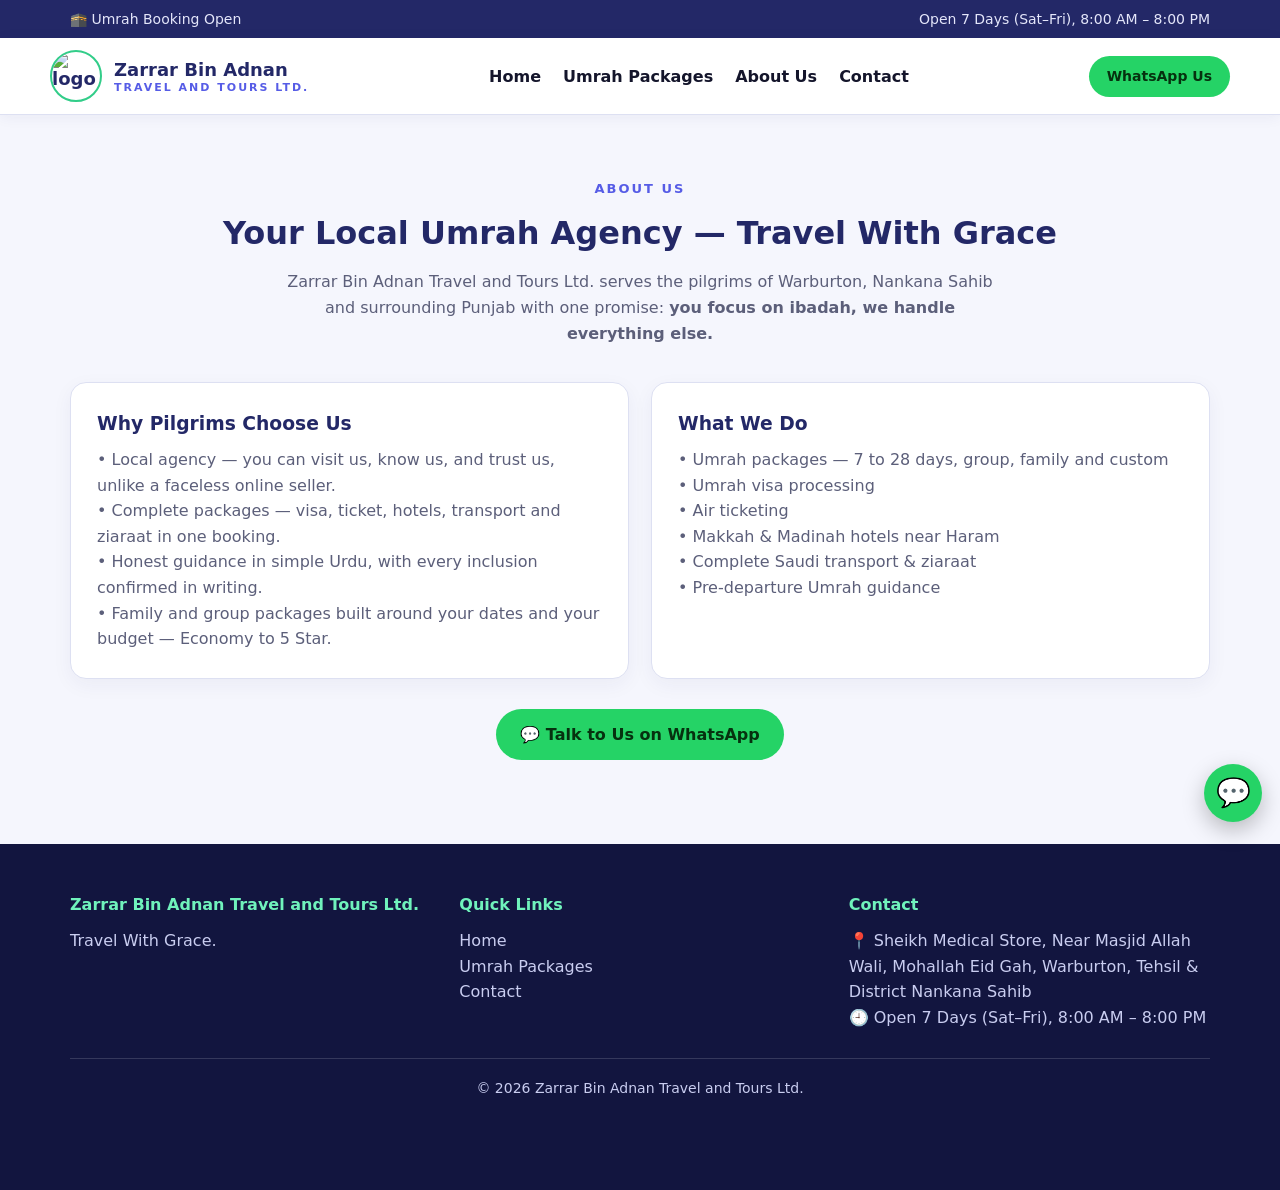
==== about.html @ 6350f5c7 "Zarrar Bin Adnan Travel and Tours website - finalized build (zbatravels.com)" ====
<!DOCTYPE html>
<html lang="en">
<head>
<meta charset="UTF-8"><meta name="viewport" content="width=device-width, initial-scale=1.0">
<title>About Us | Zarrar Bin Adnan Travel and Tours Ltd. — Warburton, Nankana Sahib</title>
<meta name="description" content="Zarrar Bin Adnan Travel and Tours Ltd. — your local Umrah agency in Warburton, District Nankana Sahib. Complete Umrah packages with personal, honest service. Travel With Grace.">
<link rel="canonical" href="https://www.zbatravels.com/about.html">
<link rel="icon" href="assets/logo.jpg"><link rel="stylesheet" href="assets/styles.css">
</head>
<body>
<div class="topbar"><div class="wrap"><div>🕋 Umrah Booking Open</div><div data-config="officeHours"></div></div></div>
<header class="site"><div class="wrap nav">
<a class="brand" href="index.html"><img src="assets/logo.jpg" alt="logo"><span>Zarrar Bin Adnan<small>Travel and Tours Ltd.</small></span></a>
<nav class="menu"><a href="index.html">Home</a><a href="packages.html">Umrah Packages</a><a href="about.html">About Us</a><a href="contact.html">Contact</a></nav>
<a class="btn btn-wa btn-sm" data-wa="Assalam-o-Alaikum, I want Umrah package details.">WhatsApp Us</a>
</div></header>
<section><div class="wrap">
<div class="kicker">About Us</div>
<h2 class="title">Your Local Umrah Agency — Travel With Grace</h2>
<p class="sub">Zarrar Bin Adnan Travel and Tours Ltd. serves the pilgrims of Warburton, Nankana Sahib and surrounding Punjab with one promise: <b>you focus on ibadah, we handle everything else.</b></p>
<div class="grid grid-2">
<div class="card"><h3>Why Pilgrims Choose Us</h3><p>• Local agency — you can visit us, know us, and trust us, unlike a faceless online seller.<br>• Complete packages — visa, ticket, hotels, transport and ziaraat in one booking.<br>• Honest guidance in simple Urdu, with every inclusion confirmed in writing.<br>• Family and group packages built around your dates and your budget — Economy to 5 Star.</p></div>
<div class="card"><h3>What We Do</h3><p>• Umrah packages — 7 to 28 days, group, family and custom<br>• Umrah visa processing<br>• Air ticketing<br>• Makkah & Madinah hotels near Haram<br>• Complete Saudi transport & ziaraat<br>• Pre-departure Umrah guidance</p></div>
</div>
<p style="text-align:center;margin-top:30px"><a class="btn btn-wa" data-wa="Assalam-o-Alaikum, mujhe Umrah package ki details chahiye.">💬 Talk to Us on WhatsApp</a></p>
</div></section>
<footer><div class="wrap"><div class="grid grid-3">
<div><h4>Zarrar Bin Adnan Travel and Tours Ltd.</h4><p>Travel With Grace.</p></div>
<div><h4>Quick Links</h4><p><a href="index.html">Home</a><br><a href="packages.html">Umrah Packages</a><br><a href="contact.html">Contact</a></p></div>
<div><h4>Contact</h4><p>📍 <span data-config="officeAddress"></span><br>🕘 <span data-config="officeHours"></span></p></div>
</div><div class="copyright">© <span id="year"></span> Zarrar Bin Adnan Travel and Tours Ltd.</div></div></footer>
<a class="float-wa" data-wa="Assalam-o-Alaikum, I want Umrah package details.">💬</a>
<div class="mobilebar"><a class="pk" href="packages.html">📦 Packages</a><a class="wa" data-wa="Assalam-o-Alaikum, mujhe Umrah package ki price chahiye.">💬 WhatsApp — Get Price</a></div>
<script src="assets/config.js"></script>
<script src="assets/motion.js"></script>
</body></html>
---- assets/styles.css ----
:root{
  --green:#232867; --green2:#565ce6; --gold:#32cd89; --gold2:#70f2bc;
  --ink:#14152b; --muted:#5c5f7a; --bg:#f5f6fd; --card:#ffffff; --line:#dde0f2;
  --wa:#25d366; --radius:16px;
}
*{box-sizing:border-box;margin:0;padding:0}
html{scroll-behavior:smooth}
body{font-family:'Segoe UI',system-ui,-apple-system,Arial,sans-serif;color:var(--ink);background:var(--bg);line-height:1.6}
a{text-decoration:none;color:inherit}
img{max-width:100%}
.wrap{max-width:1180px;margin:0 auto;padding:0 20px}

/* Top bar + header */
.topbar{background:var(--green);color:#e4e6fa;font-size:14px;padding:8px 0}
.topbar .wrap{display:flex;justify-content:space-between;gap:12px;flex-wrap:wrap}
.topbar b{color:var(--gold2)}
header.site{position:sticky;top:0;z-index:50;background:#fff;border-bottom:1px solid var(--line);box-shadow:0 2px 14px rgba(35,40,103,.06)}
.nav{display:flex;align-items:center;justify-content:space-between;gap:16px;padding:12px 0}
.brand{display:flex;align-items:center;gap:12px;font-weight:800;color:var(--green);font-size:18px;line-height:1.2}
.brand img{width:52px;height:52px;border-radius:50%;object-fit:cover;border:2px solid var(--gold)}
.brand small{display:block;font-weight:600;color:var(--green2);letter-spacing:2px;font-size:11px;text-transform:uppercase}
.menu{display:flex;gap:22px;font-weight:600}
.menu a:hover{color:var(--green2)}
.btn{display:inline-block;padding:13px 24px;border-radius:999px;font-weight:700;border:0;cursor:pointer;font-size:16px}
.btn-wa{background:var(--wa);color:#06310f}
.btn-wa:hover{filter:brightness(1.05)}
.btn-gold{background:var(--gold);color:#053b24}
.btn-outline{border:2px solid var(--green);color:var(--green);background:transparent}
.btn-sm{padding:9px 18px;font-size:14px}

/* Hero — price-first headline + one clear CTA (Safr-e-Ibadat lesson), premium trust design (Harmain/Chattha lesson) */
.hero{background:radial-gradient(1000px 500px at 85% -10%,rgba(50,205,137,.35),transparent),linear-gradient(135deg,var(--green) 0%,#12153f 70%);color:#fff;padding:72px 0 84px}
.hero .badge{display:inline-block;background:rgba(50,205,137,.18);border:1px solid var(--gold);color:var(--gold2);padding:6px 14px;border-radius:999px;font-size:13px;font-weight:700;letter-spacing:.4px}
.hero h1{font-size:44px;line-height:1.15;margin:18px 0 14px;max-width:760px}
.hero h1 span{color:var(--gold2)}
.hero p{font-size:19px;color:#d9dcf5;max-width:680px}
.hero-cta{display:flex;gap:14px;flex-wrap:wrap;margin-top:28px}
.hero-points{display:flex;gap:18px;flex-wrap:wrap;margin-top:26px;font-size:15px;color:#e4e6fa}
.hero-points li{list-style:none}
.hero-points li::before{content:"✓ ";color:var(--gold2);font-weight:800}
.urdu{font-size:20px;color:var(--gold2);font-weight:700;margin-top:10px}

/* Trust strip */
.trust{background:#fff;border-bottom:1px solid var(--line)}
.trust .wrap{display:grid;grid-template-columns:repeat(4,1fr);gap:10px;padding:22px 20px;text-align:center}
.trust b{display:block;font-size:24px;color:var(--green)}
.trust span{color:var(--muted);font-size:14px}

/* New-office announcement strip */
.office-open{background:linear-gradient(135deg,var(--green),#12153f);color:#fff;border-top:3px solid var(--gold);border-bottom:3px solid var(--gold)}
.office-open .wrap{display:flex;align-items:center;justify-content:center;gap:22px;padding:24px 20px;flex-wrap:wrap;text-align:center}
.new-badge{background:var(--gold);color:#053b24;font-weight:800;font-size:12px;letter-spacing:1.5px;padding:6px 16px;border-radius:999px;white-space:nowrap}
.office-open-head{font-size:20px;font-weight:800;color:#fff;margin:0}
.office-open .urdu{font-size:17px;margin:6px 0 0}
.office-open-sub{font-size:14.5px;color:#d9dcf5;margin:8px 0 0;max-width:660px}

/* Sections */
section{padding:64px 0}
.kicker{color:var(--green2);font-weight:800;letter-spacing:2px;text-transform:uppercase;font-size:13px;text-align:center}
h2.title{font-size:32px;text-align:center;color:var(--green);margin:8px 0 10px}
.sub{text-align:center;color:var(--muted);max-width:720px;margin:0 auto 36px}
.grid{display:grid;gap:22px}
.grid-3{grid-template-columns:repeat(3,1fr)}
.grid-2{grid-template-columns:repeat(2,1fr)}
.card{background:var(--card);border:1px solid var(--line);border-radius:var(--radius);padding:26px;box-shadow:0 6px 20px rgba(35,40,103,.05)}
.card h3{color:var(--green);margin-bottom:8px}
.card p{color:var(--muted)}
.icon{font-size:30px;margin-bottom:10px}

/* Package cards — the money section. Distance from Haram, sharing, inclusions checklist:
   the exact spec layout every top competitor uses. */
.pkg{overflow:hidden;padding:0;display:flex;flex-direction:column}
.pkg-head{padding:20px 24px;color:#fff;background:linear-gradient(135deg,var(--green2),var(--green))}
.pkg-head .tier{font-size:13px;letter-spacing:2px;text-transform:uppercase;color:var(--gold2);font-weight:800}
.pkg-head h3{color:#fff;font-size:24px;margin:2px 0}
.pkg-body{padding:22px 24px;display:flex;flex-direction:column;gap:12px;flex:1}
.pkg-body ul{list-style:none}
.pkg-body li{padding:5px 0;border-bottom:1px dashed #e1e4f4;color:#33365c}
.pkg-body li::before{content:"✓ ";color:var(--green2);font-weight:800}
.pkg-body li.no::before{content:"✕ ";color:#b3543f}
.pkg-body li.no{color:#8a7f74}
.price-note{background:#e9fbf2;border:1px solid var(--gold);border-radius:10px;padding:10px 14px;font-size:14px}
.pkg .btn{margin:0 24px 24px;text-align:center}
.popular{outline:3px solid var(--gold);position:relative}
.popular-tag{position:absolute;top:14px;right:-8px;background:var(--gold);color:#053b24;font-weight:800;font-size:12px;padding:5px 12px;border-radius:6px;z-index:2}
.filters{display:flex;gap:10px;justify-content:center;flex-wrap:wrap;margin-bottom:28px}
.filters button{padding:9px 18px;border-radius:999px;border:1.5px solid var(--green);background:#fff;color:var(--green);font-weight:700;cursor:pointer}
.filters button.active,.filters button:hover{background:var(--green);color:#fff}

/* Steps (Meezab journey funnel) */
.steps{display:grid;grid-template-columns:repeat(4,1fr);gap:18px;counter-reset:step}
.step{background:#fff;border:1px solid var(--line);border-radius:var(--radius);padding:22px;text-align:center}
.step b{display:block;width:44px;height:44px;line-height:44px;border-radius:50%;background:var(--green);color:var(--gold2);margin:0 auto 10px;font-size:18px}

/* Lead form -> WhatsApp (no backend needed; the sale closes on WhatsApp, as on all competitor sites) */
.lead{background:linear-gradient(135deg,var(--green),#12153f);color:#fff;border-radius:20px;padding:38px}
.lead h2{color:#fff;text-align:left}
.lead form{display:grid;grid-template-columns:repeat(2,1fr);gap:14px;margin-top:18px}
.lead input,.lead select{padding:13px 14px;border-radius:10px;border:0;font-size:15px;width:100%}
.lead .full{grid-column:1/-1}

/* FAQ */
.faq{max-width:820px;margin:0 auto}
.faq details{background:#fff;border:1px solid var(--line);border-radius:12px;padding:16px 20px;margin-bottom:12px}
.faq summary{font-weight:700;color:var(--green);cursor:pointer}
.faq p{color:var(--muted);margin-top:8px}

/* Footer */
footer{background:#12153f;color:#c9cdf0;padding:48px 0 90px;margin-top:20px}
footer .grid{gap:28px}
footer h4{color:var(--gold2);margin-bottom:10px}
footer a:hover{color:#fff}
.copyright{border-top:1px solid rgba(255,255,255,.15);margin-top:28px;padding-top:18px;font-size:14px;text-align:center}

/* Sticky mobile action bar — biggest single mobile CTR lift */
.mobilebar{position:fixed;left:0;right:0;bottom:0;z-index:60;display:none;background:#fff;border-top:1px solid var(--line);box-shadow:0 -4px 18px rgba(0,0,0,.08)}
.mobilebar a{flex:1;text-align:center;padding:13px 6px;font-weight:800;font-size:15px}
.mobilebar a.wa{background:var(--wa);color:#06310f}
.mobilebar a.pk{color:var(--green)}
.float-wa{position:fixed;right:18px;bottom:78px;z-index:60;width:58px;height:58px;border-radius:50%;background:var(--wa);color:#fff;font-size:28px;display:flex;align-items:center;justify-content:center;box-shadow:0 8px 22px rgba(0,0,0,.25)}

/* ===== Motion & graphics (v2) ===== */
.hero{position:relative;overflow:hidden}
.hero-video{position:absolute;inset:0;width:100%;height:100%;object-fit:cover;opacity:.38;z-index:0}
.hero .wrap{position:relative;z-index:2}
.reveal{opacity:0;transform:translateY(26px);transition:opacity .7s ease,transform .7s ease}
.reveal.in{opacity:1;transform:none}
.card{transition:transform .25s ease,box-shadow .25s ease}
.card:hover{transform:translateY(-5px);box-shadow:0 14px 30px rgba(35,40,103,.13)}
.btn{transition:transform .15s ease,filter .15s ease}
.btn:hover{transform:translateY(-2px)}
.btn-wa{animation:waPulse 2.6s infinite}
@keyframes waPulse{0%{box-shadow:0 0 0 0 rgba(37,211,102,.45)}70%{box-shadow:0 0 0 14px rgba(37,211,102,0)}100%{box-shadow:0 0 0 0 rgba(37,211,102,0)}}
.pkg-img{width:100%;height:168px;object-fit:cover;display:block}
.gallery{display:grid;grid-template-columns:repeat(3,1fr);gap:16px}
.gallery figure{border-radius:var(--radius);overflow:hidden;position:relative}
.gallery img{width:100%;height:230px;object-fit:cover;display:block;transition:transform .5s ease}
.gallery figure:hover img{transform:scale(1.06)}
.gallery figcaption{position:absolute;left:0;right:0;bottom:0;padding:26px 14px 10px;color:#fff;font-weight:700;background:linear-gradient(transparent,rgba(10,12,38,.85))}
.ticker{background:var(--gold);color:#053b24;overflow:hidden;white-space:nowrap;font-weight:700;padding:9px 0}
.ticker div{display:inline-block;animation:tick 30s linear infinite}
@keyframes tick{from{transform:translateX(0)}to{transform:translateX(-50%)}}
@media(max-width:560px){.gallery{grid-template-columns:1fr}}
@media(prefers-reduced-motion:reduce){.reveal{opacity:1;transform:none;transition:none}.ticker div{animation:none}.btn-wa{animation:none}}

@media(max-width:900px){
  .grid-3,.grid-2,.trust .wrap,.steps{grid-template-columns:1fr 1fr}
  .hero h1{font-size:34px}
  .menu{display:none}
}
@media(max-width:560px){
  .grid-3,.grid-2,.trust .wrap,.steps,.lead form{grid-template-columns:1fr}
  .mobilebar{display:flex}
  .hero{padding:52px 0 64px}
}
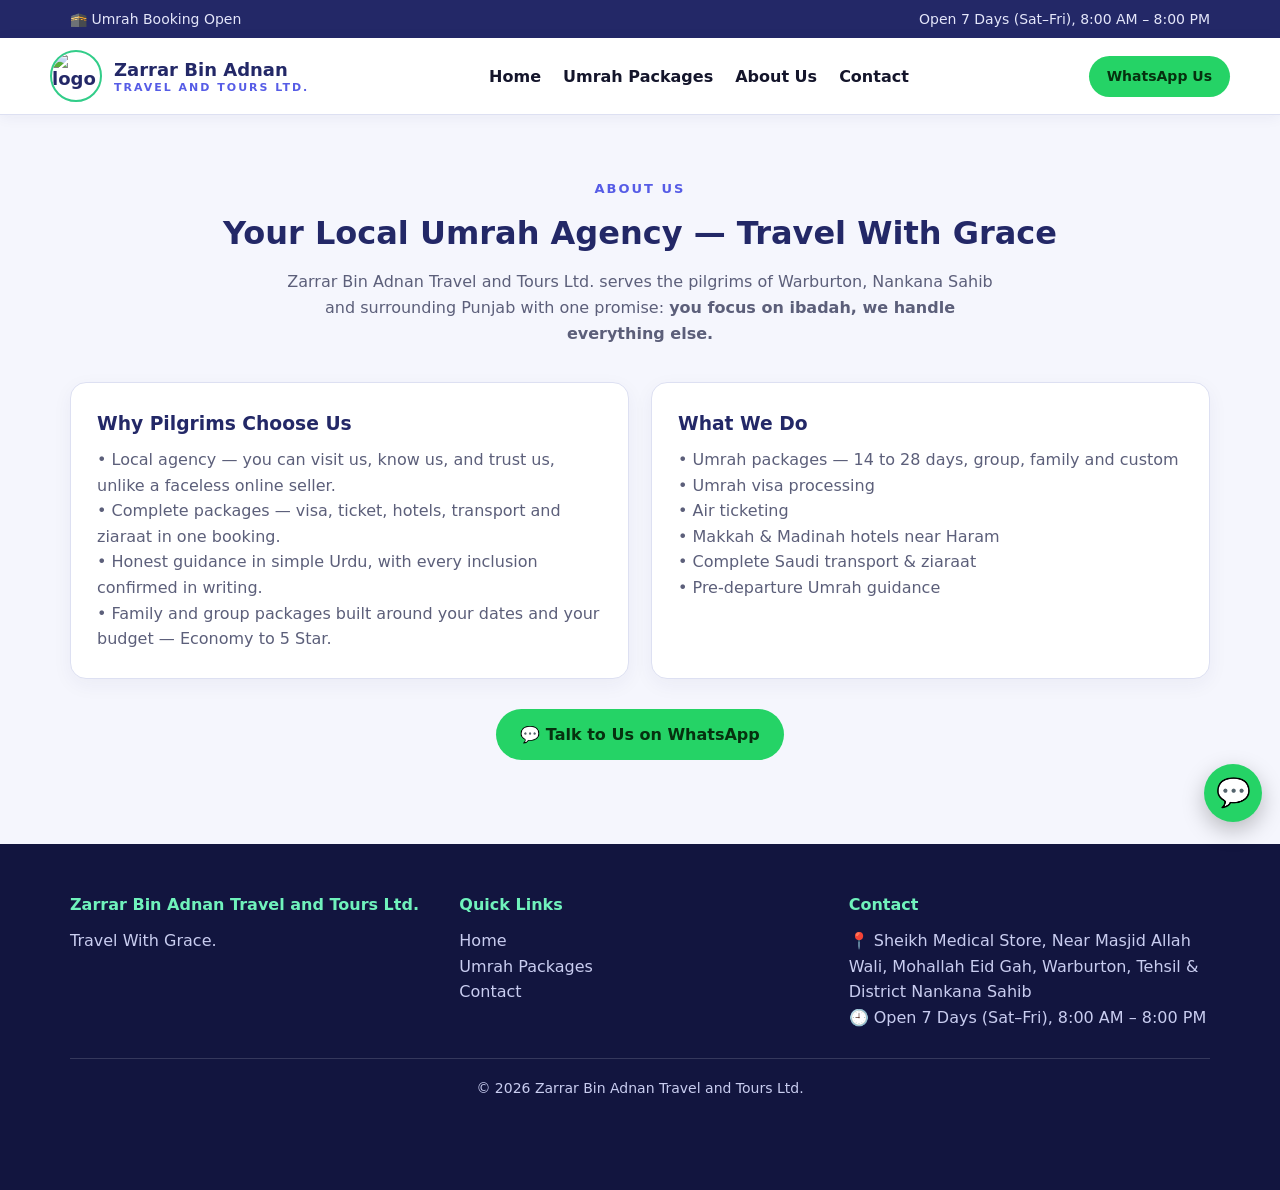
==== commit b0fbe315: "Fix live-site mistakes: new-branch Urdu wording, 14-28 day range, canonicals to live vercel.app host" ====
--- a/about.html
+++ b/about.html
@@ -4,7 +4,7 @@
 <meta charset="UTF-8"><meta name="viewport" content="width=device-width, initial-scale=1.0">
 <title>About Us | Zarrar Bin Adnan Travel and Tours Ltd. — Warburton, Nankana Sahib</title>
 <meta name="description" content="Zarrar Bin Adnan Travel and Tours Ltd. — your local Umrah agency in Warburton, District Nankana Sahib. Complete Umrah packages with personal, honest service. Travel With Grace.">
-<link rel="canonical" href="https://www.zbatravels.com/about.html">
+<link rel="canonical" href="https://zbatravels.vercel.app/about.html">
 <link rel="icon" href="assets/logo.jpg"><link rel="stylesheet" href="assets/styles.css">
 </head>
 <body>
@@ -20,7 +20,7 @@
 <p class="sub">Zarrar Bin Adnan Travel and Tours Ltd. serves the pilgrims of Warburton, Nankana Sahib and surrounding Punjab with one promise: <b>you focus on ibadah, we handle everything else.</b></p>
 <div class="grid grid-2">
 <div class="card"><h3>Why Pilgrims Choose Us</h3><p>• Local agency — you can visit us, know us, and trust us, unlike a faceless online seller.<br>• Complete packages — visa, ticket, hotels, transport and ziaraat in one booking.<br>• Honest guidance in simple Urdu, with every inclusion confirmed in writing.<br>• Family and group packages built around your dates and your budget — Economy to 5 Star.</p></div>
-<div class="card"><h3>What We Do</h3><p>• Umrah packages — 7 to 28 days, group, family and custom<br>• Umrah visa processing<br>• Air ticketing<br>• Makkah & Madinah hotels near Haram<br>• Complete Saudi transport & ziaraat<br>• Pre-departure Umrah guidance</p></div>
+<div class="card"><h3>What We Do</h3><p>• Umrah packages — 14 to 28 days, group, family and custom<br>• Umrah visa processing<br>• Air ticketing<br>• Makkah & Madinah hotels near Haram<br>• Complete Saudi transport & ziaraat<br>• Pre-departure Umrah guidance</p></div>
 </div>
 <p style="text-align:center;margin-top:30px"><a class="btn btn-wa" data-wa="Assalam-o-Alaikum, mujhe Umrah package ki details chahiye.">💬 Talk to Us on WhatsApp</a></p>
 </div></section>
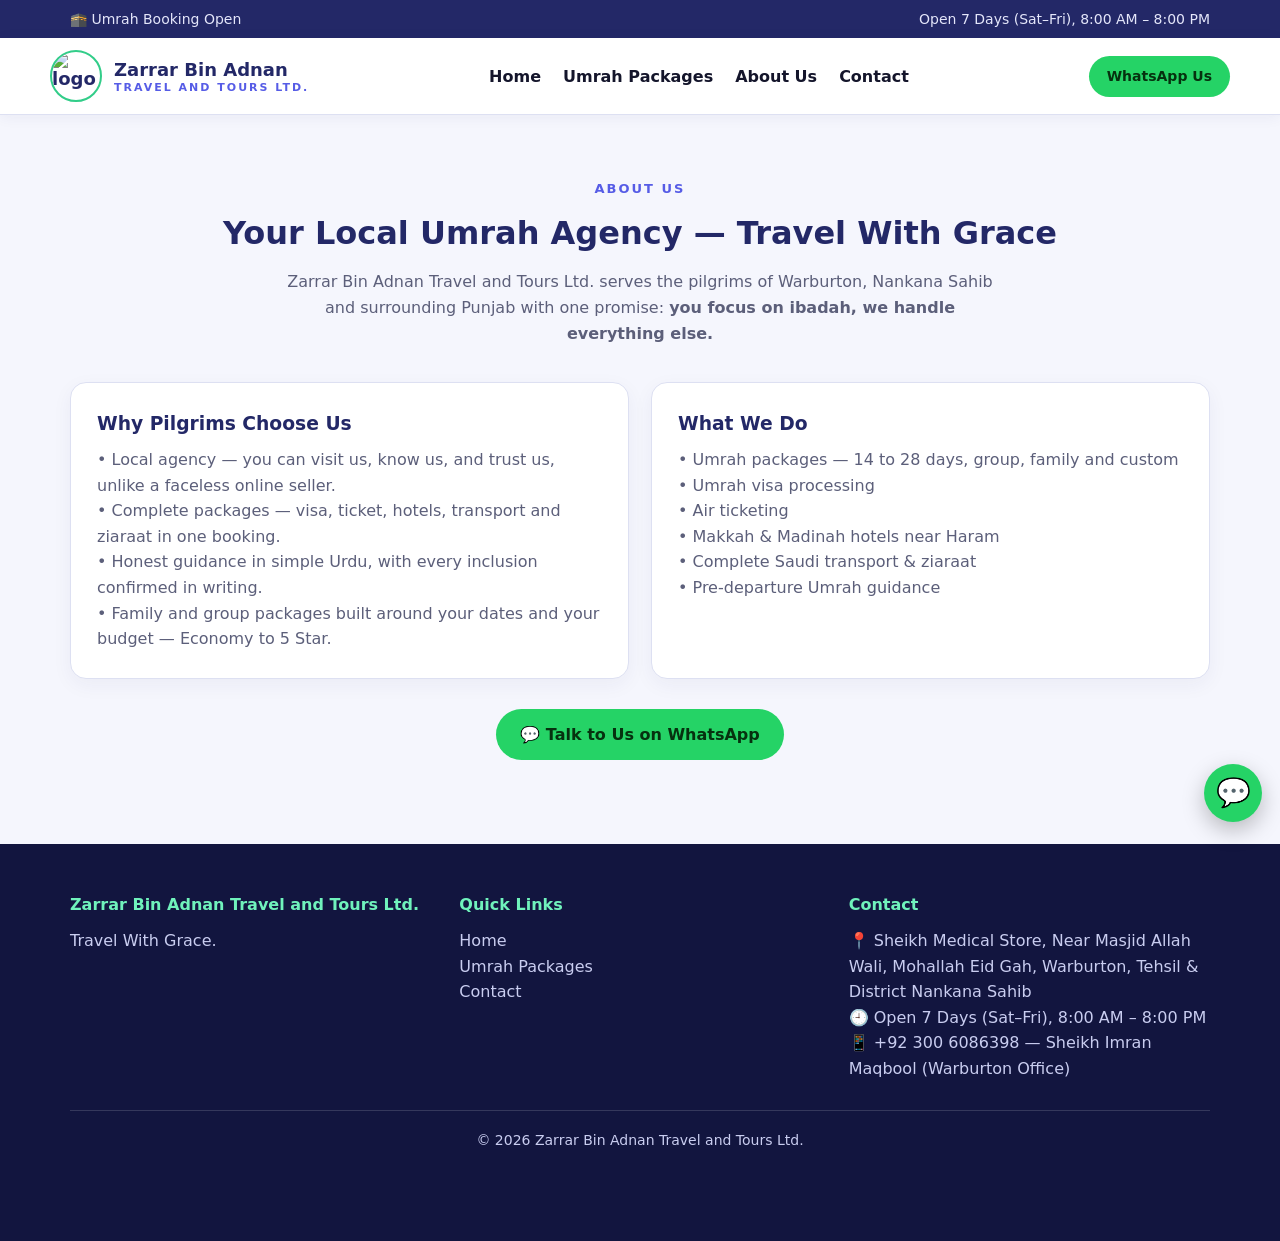
==== commit f654622a: "Unify footers: phone number on all pages, full footer on contact and city pages" ====
--- a/about.html
+++ b/about.html
@@ -27,7 +27,7 @@
 <footer><div class="wrap"><div class="grid grid-3">
 <div><h4>Zarrar Bin Adnan Travel and Tours Ltd.</h4><p>Travel With Grace.</p></div>
 <div><h4>Quick Links</h4><p><a href="index.html">Home</a><br><a href="packages.html">Umrah Packages</a><br><a href="contact.html">Contact</a></p></div>
-<div><h4>Contact</h4><p>📍 <span data-config="officeAddress"></span><br>🕘 <span data-config="officeHours"></span></p></div>
+<div><h4>Contact</h4><p>📍 <span data-config="officeAddress"></span><br>🕘 <span data-config="officeHours"></span><br>📱 <span data-config="phoneDisplay"></span></p></div>
 </div><div class="copyright">© <span id="year"></span> Zarrar Bin Adnan Travel and Tours Ltd.</div></div></footer>
 <a class="float-wa" data-wa="Assalam-o-Alaikum, I want Umrah package details.">💬</a>
 <div class="mobilebar"><a class="pk" href="packages.html">📦 Packages</a><a class="wa" data-wa="Assalam-o-Alaikum, mujhe Umrah package ki price chahiye.">💬 WhatsApp — Get Price</a></div>
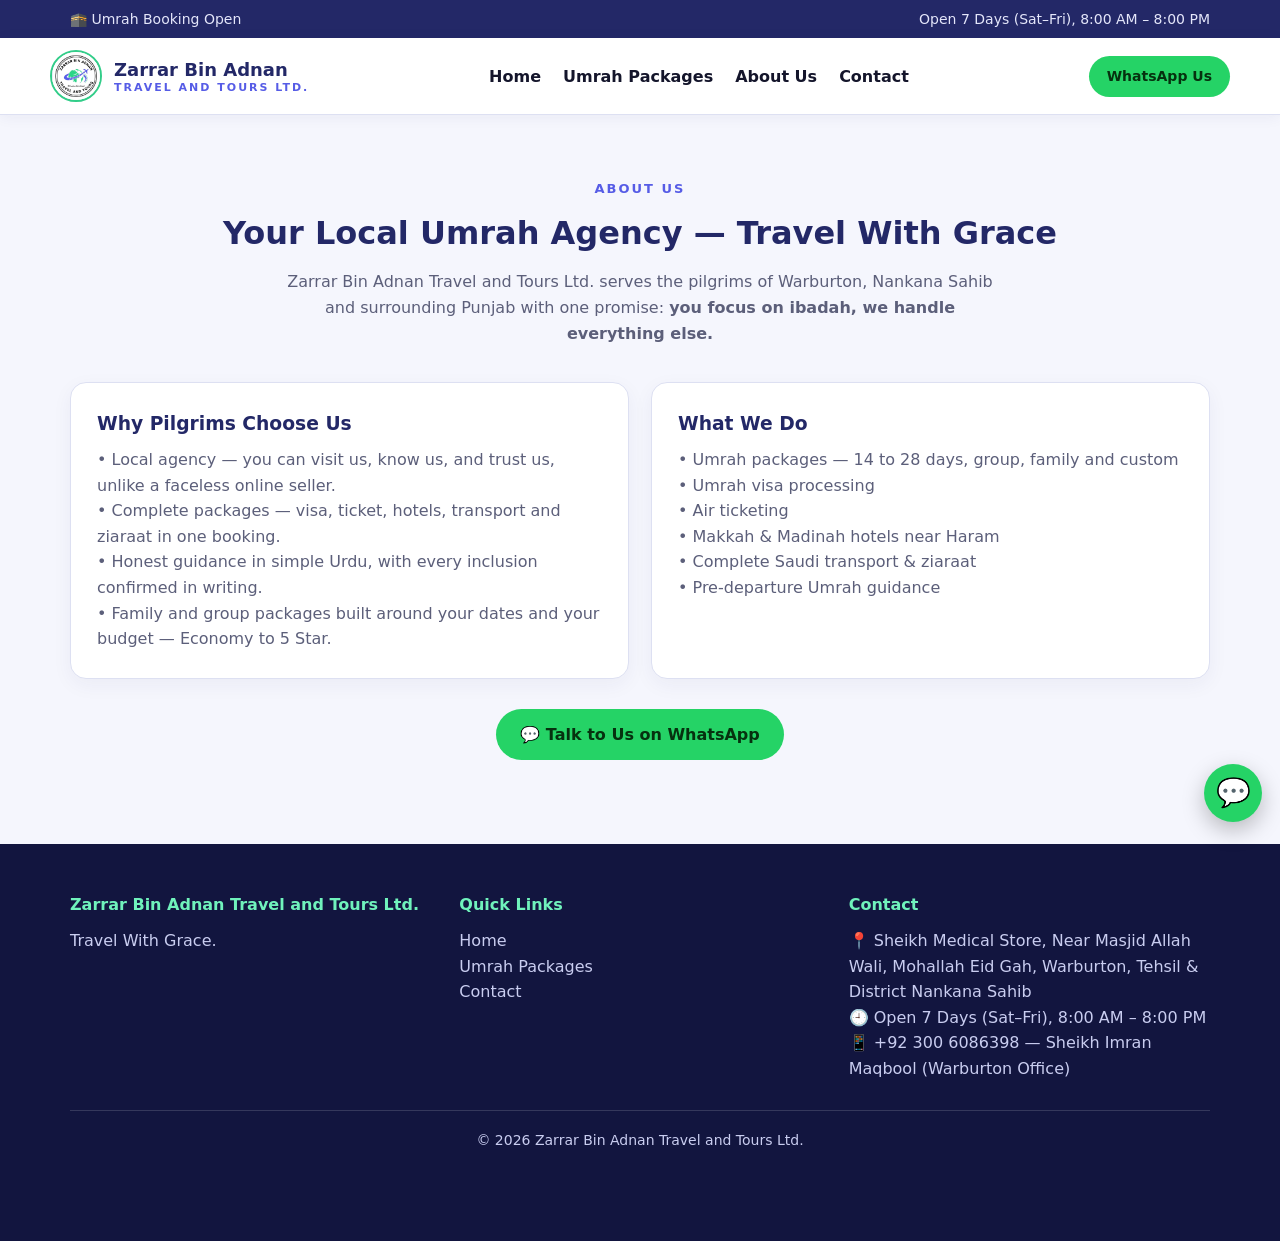
==== commit 05d4589b: "Use dedicated PNG favicon for browser tab icon" ====
--- a/about.html
+++ b/about.html
@@ -5,7 +5,7 @@
 <title>About Us | Zarrar Bin Adnan Travel and Tours Ltd. — Warburton, Nankana Sahib</title>
 <meta name="description" content="Zarrar Bin Adnan Travel and Tours Ltd. — your local Umrah agency in Warburton, District Nankana Sahib. Complete Umrah packages with personal, honest service. Travel With Grace.">
 <link rel="canonical" href="https://zbatravels.vercel.app/about.html">
-<link rel="icon" href="assets/logo.jpg"><link rel="stylesheet" href="assets/styles.css">
+<link rel="icon" type="image/png" sizes="256x256" href="assets/favicon.png"><link rel="apple-touch-icon" href="assets/favicon.png"><link rel="stylesheet" href="assets/styles.css">
 </head>
 <body>
 <div class="topbar"><div class="wrap"><div>🕋 Umrah Booking Open</div><div data-config="officeHours"></div></div></div>
--- a/assets/styles.css
+++ b/assets/styles.css
@@ -138,7 +138,8 @@
 .gallery figure:hover img{transform:scale(1.06)}
 .gallery figcaption{position:absolute;left:0;right:0;bottom:0;padding:26px 14px 10px;color:#fff;font-weight:700;background:linear-gradient(transparent,rgba(10,12,38,.85))}
 .ticker{background:var(--gold);color:#053b24;overflow:hidden;white-space:nowrap;font-weight:700;padding:9px 0}
-.ticker div{display:inline-block;animation:tick 30s linear infinite}
+.ticker div{display:inline-block;animation:tick 90s linear infinite}
+.ticker:hover div{animation-play-state:paused}
 @keyframes tick{from{transform:translateX(0)}to{transform:translateX(-50%)}}
 @media(max-width:560px){.gallery{grid-template-columns:1fr}}
 @media(prefers-reduced-motion:reduce){.reveal{opacity:1;transform:none;transition:none}.ticker div{animation:none}.btn-wa{animation:none}}
